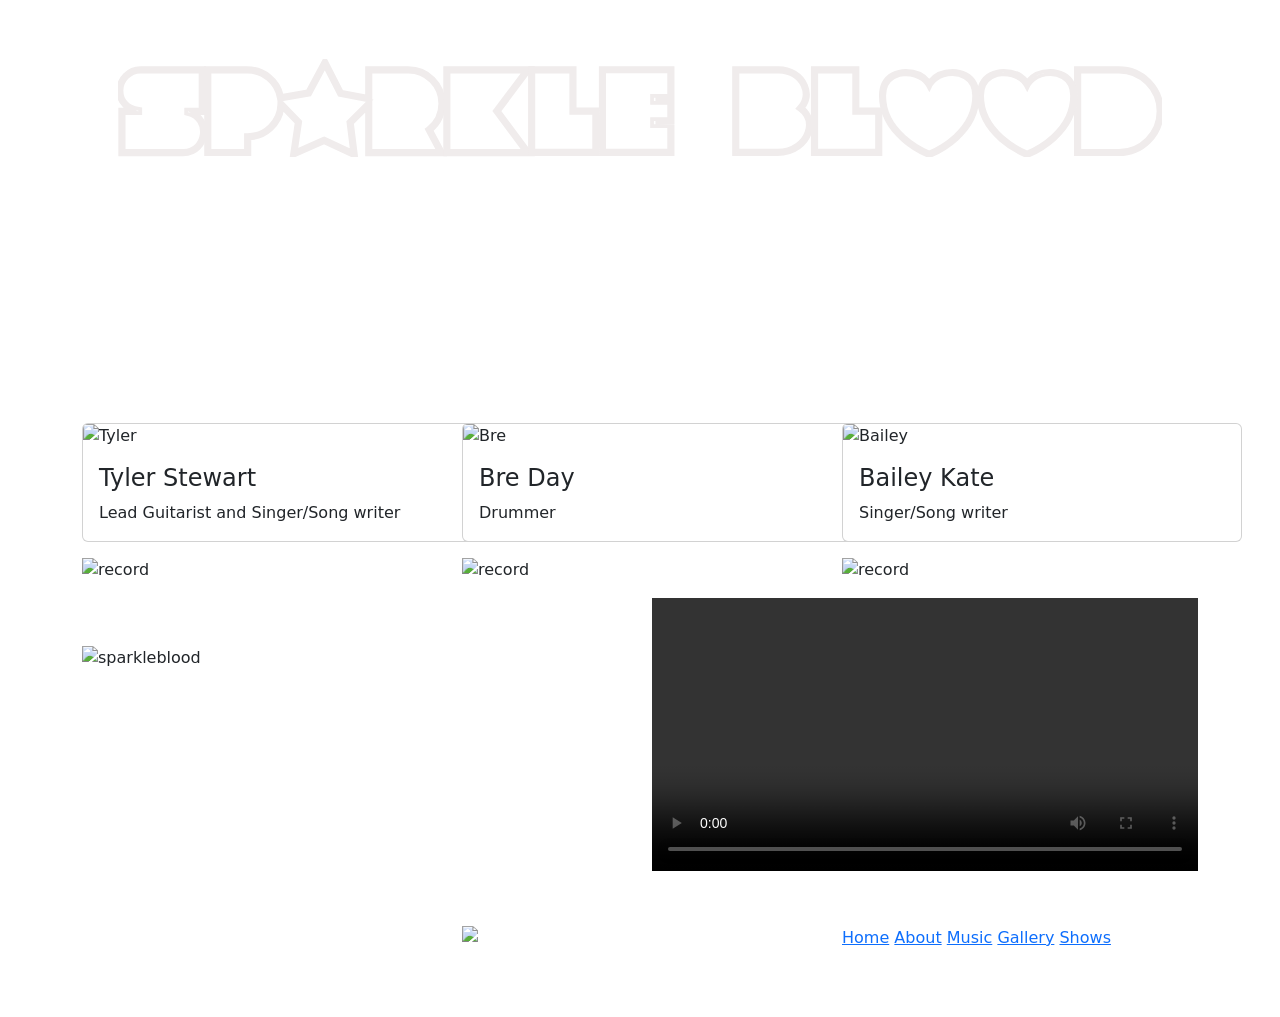
==== SparkelBlood_WebPage/about.html @ 2364d3a3 "Add files via upload" ====
<!DOCTYPE html>
<html lang="en">

<head>
    <meta charset="UTF-8">
    <meta name="viewport" content="width=device-width, initial-scale=1.0">
    <title>Sparkle Blood</title>
    <!-- Latest compiled and minified CSS -->
    <link href="https://cdn.jsdelivr.net/npm/bootstrap@5.3.3/dist/css/bootstrap.min.css" rel="stylesheet">
    <!--font awesome 4 CDN-->
    <link rel="stylesheet" href="https://cdnjs.cloudflare.com/ajax/libs/font-awesome/4.7.0/css/font-awesome.min.css">
    <!--lightbox CSS-->
    <link href="path/to/lightbox.css" rel="stylesheet" />
    <!--My CSS-->
    <link href="CSS/sparkle.css" rel="stylesheet">
    <!--AOS-->
    <link href="https://unpkg.com/aos@2.3.1/dist/aos.css" rel="stylesheet">

    <!-- Latest compiled JavaScript -->
    <script src="https://cdn.jsdelivr.net/npm/bootstrap@5.3.3/dist/js/bootstrap.bundle.min.js"></script>
    <!--font awesome-->
    <style>
        @import url('https://fonts.googleapis.com/css2?family=Monoton&display=swap');
    </style>

</head>

<body>
    <!---------------------------collapsing navbar------------------------->
    <nav class="navbar navbar-expand-sm navbar-dark">
        <div class="container-fluid">
            <button class="navbar-toggler" type="button" data-bs-toggle="collapse" data-bs-target="#collapsibleNavbar">
                <span class="navbar-toggler-icon"></span>
            </button>
            <div class="collapse navbar-collapse" id="collapsibleNavbar">
                <ul class="navbar-nav">
                    <li class="nav-item">
                        <a class="nav-link" href="index.html">Home</a>
                    </li>
                    <li class="nav-item">
                        <a class="nav-link" href="about.html">About</a>
                    </li>
                    <li class="nav-item">
                        <a class="nav-link" href="music.html">Music</a>
                    </li>
                    <li class="nav-item">
                        <a class="nav-link" href="gallery.html">Gallery</a>
                    </li>
                    <li class="nav-item">
                        <a class="nav-link" href="shows.html">Shows</a>
                    </li>
                </ul>
            </div>
        </div>
    </nav>


    <!---------------------------------------Header--------------------------------------->

    <header class=" hero p-0 d-flex justify-content-center align-items-center">
        <!------------------- video goes here -------------------------->

        <video autoplay muted loop playsinline id="video-background">
            <source src="Assets/Videos/HeroVid.webm" type="video/webm">
            <source src="Assets/Videos/HeroVid.MP4" type="video/mp4">

            Your browser does not support the video.
        </video>
        <div class="hero-content container p-5 position-absolute">
            <svg xmlns="http://www.w3.org/2000/svg" viewBox="0 0 280.76 26.43">
                <defs>
                    <style>
                        .st1 {
                            stroke: #f0ecec;
                        }

                        .st1,
                        .st2 {
                            fill: none;
                            stroke-miterlimit: 10;
                        }

                        .st2 {
                            stroke: #f0ecec;
                        }
                    </style>
                </defs>
                <g id="blood">
                    <g>
                        <path class="st2"
                            d="M177.33,25.58h-11.66V2.44h12.01c3.23,0,6.09,1.75,7.29,4.46.95,2.14.66,4.44-.76,6.25,1.97,1.68,2.68,4.22,1.86,6.74-.93,2.83-3.99,5.69-8.74,5.69ZM166.59,24.66h10.74c4.28,0,7.03-2.54,7.86-5.05.76-2.32.05-4.57-1.91-6.01l-.41-.3.34-.38c1.43-1.58,1.78-3.69.92-5.63-1.05-2.38-3.58-3.91-6.44-3.91h-11.09v21.29Z" />
                        <path class="st2"
                            d="M205.05,25.58h-18.19V2.44h12.03v11.11h6.16v12.03ZM187.79,24.66h16.34v-10.18h-6.16V3.37h-10.18v21.29Z" />
                        <path class="st2"
                            d="M269.19,25.61h-11.57V2.44h11.57c6.38,0,11.57,5.2,11.57,11.6s-5.19,11.57-11.57,11.57ZM258.55,24.69h10.64c5.87,0,10.64-4.77,10.64-10.64s-4.77-10.68-10.64-10.68h-10.64v21.32Z" />
                        <path class="st2"
                            d="M244.54,26.14l-.22-.06.17-.43-.19.42c-1.31-.53-12.83-5.5-12.83-16.17,0-6.55,6.05-6.74,6.74-6.74,3.6,0,5.5,1.81,6.27,2.81.76-1,2.64-2.81,6.28-2.81.69,0,6.74.19,6.74,6.74,0,10.33-10.66,15.27-12.8,16.15l-.18.07ZM238.22,4.1c-.97,0-5.82.28-5.82,5.81,0,9.72,10.27,14.47,12.09,15.24,2.32-.99,12.09-5.7,12.09-15.24,0-5.53-4.84-5.81-5.82-5.81-4.32,0-5.84,2.89-5.86,2.92l-.39.81-.43-.78c-.16-.3-1.72-2.94-5.87-2.94Z" />
                        <path class="st2"
                            d="M218.21,26.14l-.21-.06.18-.43-.19.42c-1.31-.53-12.83-5.51-12.83-16.16,0-6.55,6.05-6.74,6.74-6.74,3.6,0,5.5,1.82,6.28,2.82.78-1,2.69-2.82,6.28-2.82.69,0,6.74.19,6.74,6.74,0,10.33-10.67,15.27-12.8,16.15l-.18.07ZM211.89,4.1c-.97,0-5.82.28-5.82,5.81,0,9.72,10.27,14.47,12.09,15.24,2.32-.99,12.09-5.7,12.09-15.24,0-5.53-4.84-5.81-5.82-5.81-4.32,0-5.84,2.89-5.86,2.92l-.39.81-.43-.78c-.17-.3-1.73-2.94-5.87-2.94Z" />
                    </g>
                </g>
                <g id="sparkle">
                    <path class="st1"
                        d="M17.57,25.63H.57v-12h2.72c-2.09-1.02-3.29-2.86-3.29-5.19C0,5.26,2.8,2.46,5.98,2.46h17.12v12.1h-2.42c2.18,1.25,2.98,3.62,2.74,5.73-.28,2.57-2.24,5.34-5.86,5.34ZM1.5,24.7h16.07c3.07,0,4.69-2.27,4.94-4.52.25-2.21-.85-4.75-3.84-5.42l-.36-.08v-1.06h3.87V3.38H5.98C3.29,3.38.93,5.75.93,8.44s1.7,4.4,4.67,4.97l.37.07v1.07H1.5v10.15Z" />
                    <path class="st1"
                        d="M64.05,26.43l-8.64-4.05-8.72,3.88,1.34-9.15-3.82-3.95c-.59,4.46-4.35,7.97-8.89,8.2v4.23h-11.65V2.46h11.09c4.51,0,8.36,3.1,9.31,7.43l6.89-1.17L55.64,0l4.52,8.81,6.8,1.29V2.46h11.12c5.24,0,9.51,4.26,9.51,9.51,0,2.8-1.21,5.4-3.33,7.2l3.45,6.47h-20.75v-12.4l-4.05,4.03,1.15,9.17ZM55.43,21.37l7.5,3.51-1-7.95,5.77-5.74-8.17-1.54-3.92-7.65-4.06,7.57-8.23,1.4-.08-.46c-.7-4.12-4.27-7.12-8.48-7.12h-10.17v21.29h9.8v-4.22h.46c4.6,0,8.42-3.75,8.51-8.35l.02-1.11,5.62,5.82-1.16,7.93,7.57-3.37ZM67.88,24.7h18.28l-3.09-5.79.31-.24c2.08-1.62,3.28-4.07,3.28-6.71,0-4.73-3.85-8.58-8.58-8.58h-10.2v21.32Z" />
                    <path class="st1"
                        d="M111.12,25.63h-23.15V2.46h23.16l-8.66,11.57,8.66,11.6ZM88.89,24.7h20.38l-7.97-10.68,7.97-10.64h-20.38v21.32Z" />
                    <g>
                        <path class="st1"
                            d="M149.15,25.57h-19.33V2.43h19.33v8.41l-4.6.03h4.6v6.26l-4.6.03h4.6v8.41ZM130.74,24.64h17.48v-6.56h-4.6v-1.88h4.6v-4.41h-4.6v-1.88h4.6V3.35h-17.48v21.29Z" />
                        <path class="st1"
                            d="M128.97,25.6h-18.19V2.46h12.03v11.11h6.16v12.03ZM111.7,24.67h16.34v-10.18h-6.16V3.38h-10.18v21.29Z" />
                    </g>
                </g>
            </svg>
            <h2 class="text-white text-center">Lethbridge, AB</h2>
        </div>
    </header><!-- End Hero -->

    <section>
        <div class="container text-white">
            <div class="row my-5">
                <div class="col-sm-12 text-center">
                    <h1>MEET SPARKLE BLOOD!</h1>
                    <hr>
                    <p>These are the folks that make the magic happen!</p>
                </div>
            </div>
            <div class="row">
                <div class="col-sm-4" data-aos="flip-right" data-aos-easing="ease-in-back" data-aos-delay="300"
                    data-aos-offset="0">
                    <div class="card" style="width:400px">
                        <img class="card-img-top img-fluid"
                            src="Assets/images/Tyler Stewart - photo courtesy Angeline Simon.jpg" alt="Tyler">
                        <div class="card-body">
                            <h4 class="card-title">Tyler Stewart</h4>
                            <p class="card-text">Lead Guitarist and Singer/Song writer</p>
                        </div>
                    </div>
                </div>
                <div class="col-sm-4" data-aos="flip-left" data-aos-easing="ease-in-back" data-aos-delay="300"
                    data-aos-offset="0">
                    <div class="card" style="width:400px">
                        <img class="card-img-top img-fluid"
                            src="Assets/images/Bre Day - photo courtesy Angeline Simon.jpg" alt="Bre">
                        <div class="card-body">
                            <h4 class="card-title">Bre Day</h4>
                            <p class="card-text">Drummer</p>
                        </div>
                    </div>
                </div>
                <div class="col-sm-4" data-aos="flip-right" data-aos-easing="ease-in-back" data-aos-delay="300"
                    data-aos-offset="0">
                    <div class="card" style="width:400px">
                        <img class="card-img-top img-fluid"
                            src="Assets/images/Bailey Kate - photo courtesy Angeline Simon.jpg" alt="Bailey">
                        <div class="card-body">
                            <h4 class="card-title">Bailey Kate</h4>
                            <p class="card-text">Singer/Song writer</p>
                        </div>
                    </div>
                </div>
            </div>
        </div>

        <div class="container justify-content-center">
            <div class="row">
                <div class="col-sm-4" data-aos="zoom-in-right">
                    <img class="img-fluid my-sm-3" src="/Assets/images/record.png" alt="record">
                </div>
                <div class="col-sm-4" data-aos="zoom-in-down">
                    <img class="img-fluid my-sm-3" src="/Assets/images/record.png" alt="record">
                </div>
                <div class="col-sm-4" data-aos="zoom-in-left">
                    <img class="img-fluid my-sm-3" src="/Assets/images/record.png" alt="record">
                </div>
            </div>
            <div class="row">
                <div class="col-sm-6 py-5 justify-content-center" data-aos="fade-up">
                    <img class="img-fluid" src="Assets/images/TheBand_-_photo_courtesy_Angeline_Simon.jpg"
                        alt="sparkleblood">
                </div>
                <div class="col-sm-6" data-aos="fade-up">
                    <video class="img-fluid" controls width="1920" height="1440">
                        <source src="assets/Videos/concert.webm" type="video/webm">
                        <source src="assets/Videos/concert.mp4" type="video/mp4">
                        Your browser doesn't support the video tag.
                    </video>
                </div>
            </div>
        </div>
    </section>

    <footer class="py-5">
        <div class="container text-white">
            <div class="row">
                <div class="col-sm-4">
                    <i class="fa fa-instagram" style="font-size:42px"></i>
                    <i class="fa fa-facebook-square" style="font-size:42px"></i>
                    <i class="fa fa-spotify" style="font-size:42px"></i>
                </div>
                <div class="col-sm-4">
                    <img src="Assets/Logo/sparkleBlood.png" alt="logo">
                </div>
                <div class="col-sm-4">
                    <p>
                        <a class="mr-5" href="index.html">Home</a>
                        <a class="mr-5" href="about.html">About</a>
                        <a class="mr-5" href="music.html">Music</a>
                        <a class="mr-5" href="gallery.html">Gallery</a>
                        <a class="mr-5" href="shows.html">Shows</a>
                    </p>
                </div>
            </div>
        </div>
    </footer>

</body>
<script src="path/to/lightbox.js"></script>
<script src="https://unpkg.com/aos@2.3.1/dist/aos.js"></script>
<script>
    AOS.init();
</script>
<script src="https://cdn.jsdelivr.net/npm/gsap@3.14.1/dist/gsap.min.js"></script>

<script src="https://cdn.jsdelivr.net/npm/gsap@3.14.1/dist/DrawSVGPlugin.min.js"></script>
<script src="Js/svgDraw.js"></script>

</html>
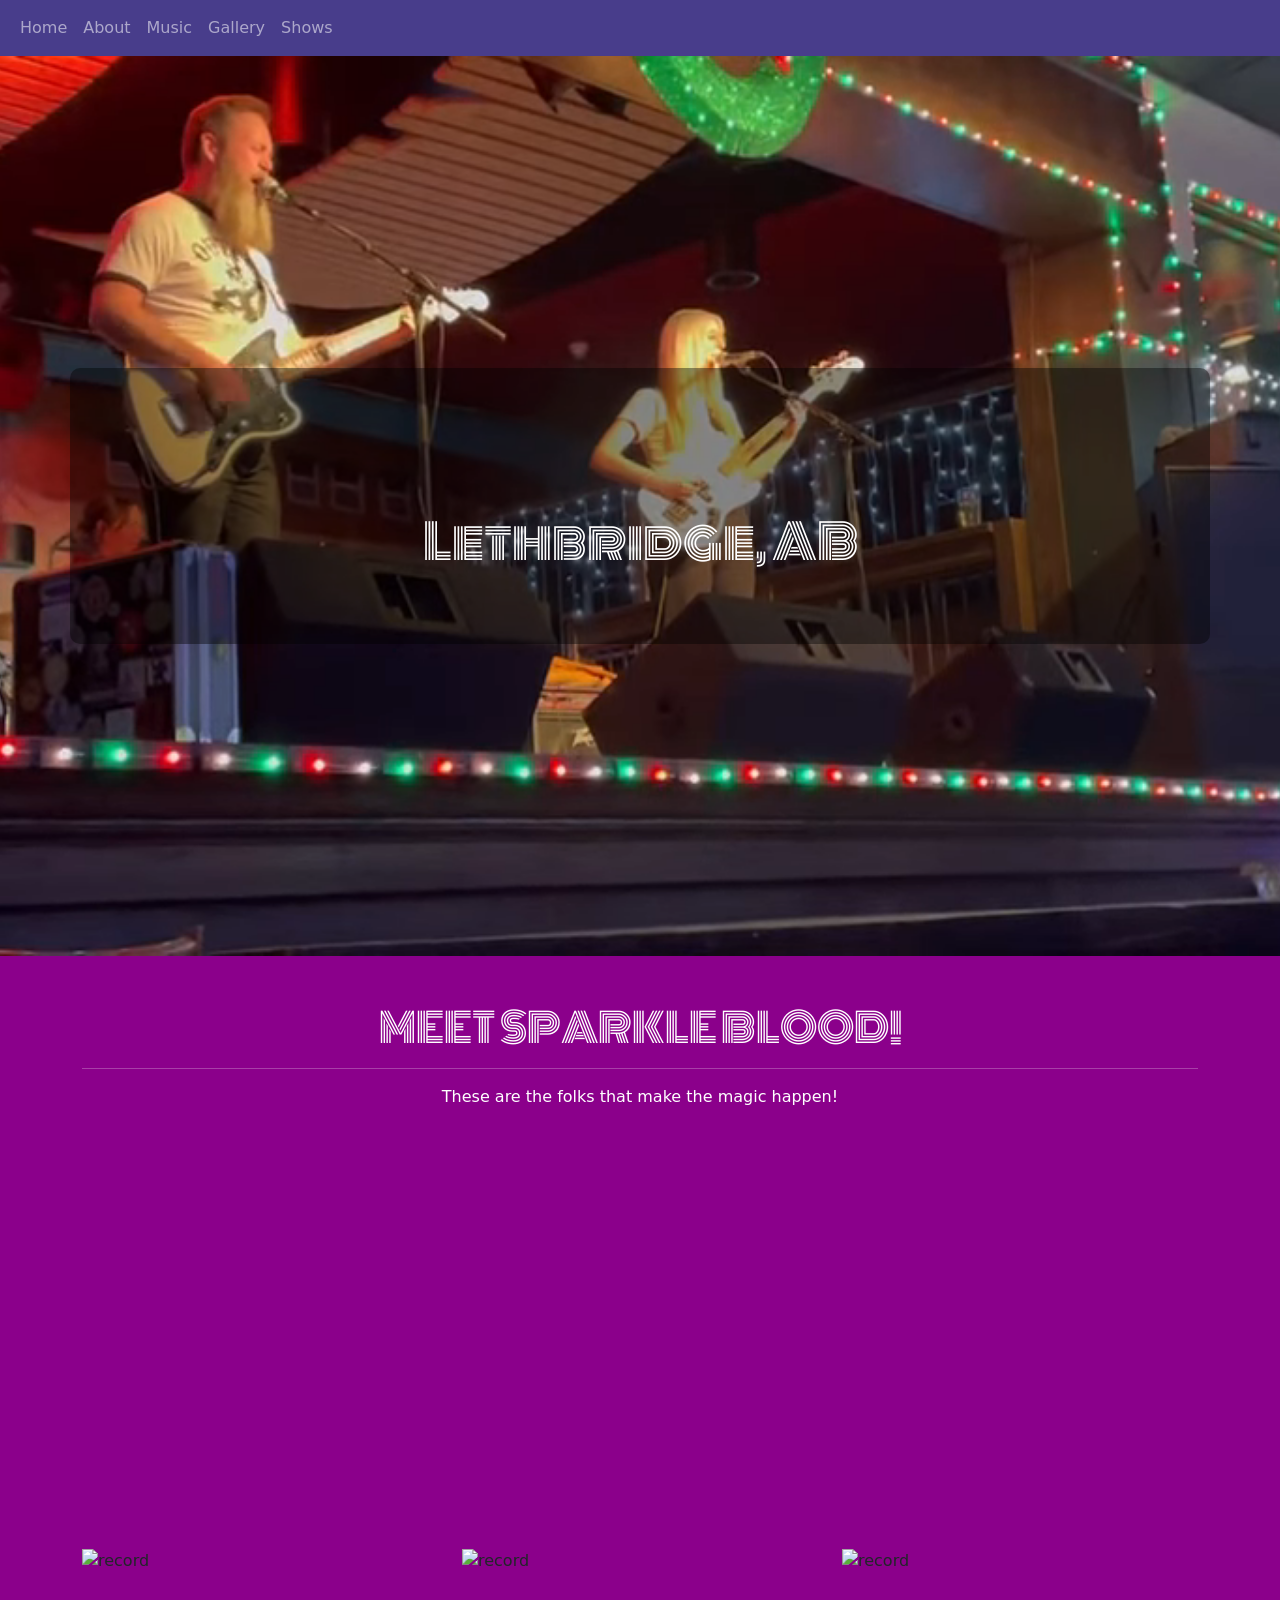
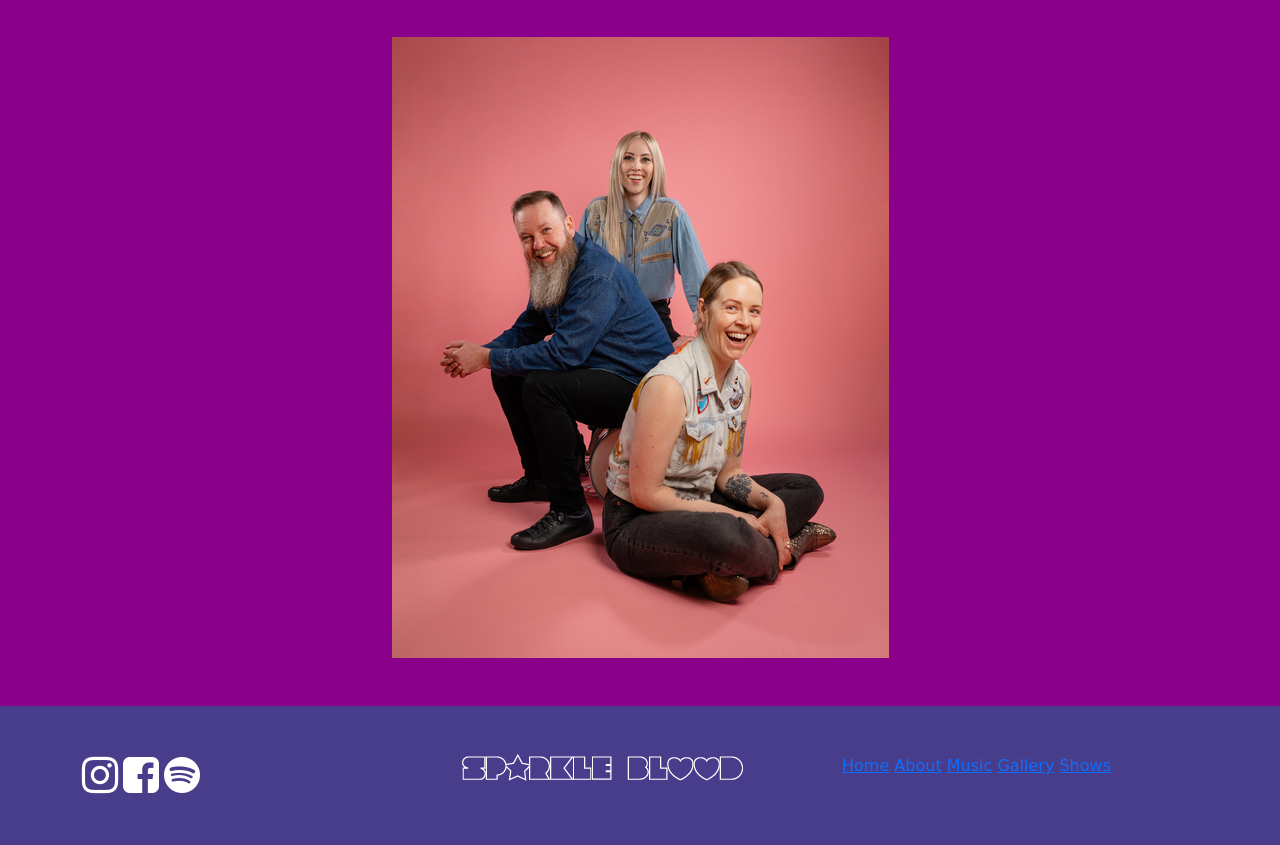
==== commit c955e8b5: "Add files via upload" ====
--- a/SparkelBlood_WebPage/about.html
+++ b/SparkelBlood_WebPage/about.html
@@ -10,7 +10,7 @@
     <!--font awesome 4 CDN-->
     <link rel="stylesheet" href="https://cdnjs.cloudflare.com/ajax/libs/font-awesome/4.7.0/css/font-awesome.min.css">
     <!--lightbox CSS-->
-    <link href="path/to/lightbox.css" rel="stylesheet" />
+    <link href="lightbox/css/lightbox.css" rel="stylesheet" />
     <!--My CSS-->
     <link href="CSS/sparkle.css" rel="stylesheet">
     <!--AOS-->
@@ -132,7 +132,7 @@
                     data-aos-offset="0">
                     <div class="card" style="width:400px">
                         <img class="card-img-top img-fluid"
-                            src="Assets/images/Tyler Stewart - photo courtesy Angeline Simon.jpg" alt="Tyler">
+                            src="Assets/images/Tyler-Stewart---photo-courtesy-Angeline-Simon.jpg" alt="Tyler">
                         <div class="card-body">
                             <h4 class="card-title">Tyler Stewart</h4>
                             <p class="card-text">Lead Guitarist and Singer/Song writer</p>
@@ -143,7 +143,7 @@
                     data-aos-offset="0">
                     <div class="card" style="width:400px">
                         <img class="card-img-top img-fluid"
-                            src="Assets/images/Bre Day - photo courtesy Angeline Simon.jpg" alt="Bre">
+                            src="Assets/images/Bre-Day---photo-courtesy-Angeline-Simon.jpg" alt="Bre">
                         <div class="card-body">
                             <h4 class="card-title">Bre Day</h4>
                             <p class="card-text">Drummer</p>
@@ -154,7 +154,7 @@
                     data-aos-offset="0">
                     <div class="card" style="width:400px">
                         <img class="card-img-top img-fluid"
-                            src="Assets/images/Bailey Kate - photo courtesy Angeline Simon.jpg" alt="Bailey">
+                            src="Assets/images/Bailey-Kate---photo-courtesy-Angeline-Simon.jpg" alt="Bailey">
                         <div class="card-body">
                             <h4 class="card-title">Bailey Kate</h4>
                             <p class="card-text">Singer/Song writer</p>
@@ -177,16 +177,9 @@
                 </div>
             </div>
             <div class="row">
-                <div class="col-sm-6 py-5 justify-content-center" data-aos="fade-up">
+                <div class="col-sm-12 py-5 text-center" data-aos="fade-up">
                     <img class="img-fluid" src="Assets/images/TheBand_-_photo_courtesy_Angeline_Simon.jpg"
                         alt="sparkleblood">
-                </div>
-                <div class="col-sm-6" data-aos="fade-up">
-                    <video class="img-fluid" controls width="1920" height="1440">
-                        <source src="assets/Videos/concert.webm" type="video/webm">
-                        <source src="assets/Videos/concert.mp4" type="video/mp4">
-                        Your browser doesn't support the video tag.
-                    </video>
                 </div>
             </div>
         </div>
@@ -217,7 +210,7 @@
     </footer>
 
 </body>
-<script src="path/to/lightbox.js"></script>
+<script src="lightbox/js/lightbox-plus-jquery.js"></script>
 <script src="https://unpkg.com/aos@2.3.1/dist/aos.js"></script>
 <script>
     AOS.init();
--- a/SparkelBlood_WebPage/CSS/sparkle.css
+++ b/SparkelBlood_WebPage/CSS/sparkle.css
@@ -0,0 +1,63 @@
+#sparkle,
+#blood {
+    visibility: hidden;
+}
+
+.logo {
+
+    z-index: 10;
+
+}
+
+.hero {
+    height: 100vh;
+    position: relative;
+    overflow: hidden;
+    display: flex;
+    justify-content: center;
+    align-items: center;
+    text-align: center;
+    color: aliceblue;
+
+}
+
+#video-background {
+    top: 0;
+    left: 0;
+    width: 100%;
+    height: 100%;
+    object-fit: cover;
+    z-index: -1;
+}
+
+.hero-content {
+    z-index: 1;
+    padding: 20px;
+    background-color: rgba(0, 0, 0, 0.4);
+    border-radius: 10px;
+
+}
+
+.hero-content h2 {
+    font-size: 3em;
+    margin-bottom: 0.5em;
+}
+
+h1,
+h2 {
+    font-family: "Monoton", sans-serif;
+    font-weight: 400;
+    font-style: normal;
+}
+
+nav {
+    background-color: darkslateblue
+}
+
+footer {
+    background-color: darkslateblue
+}
+
+body {
+    background-color: darkmagenta;
+}
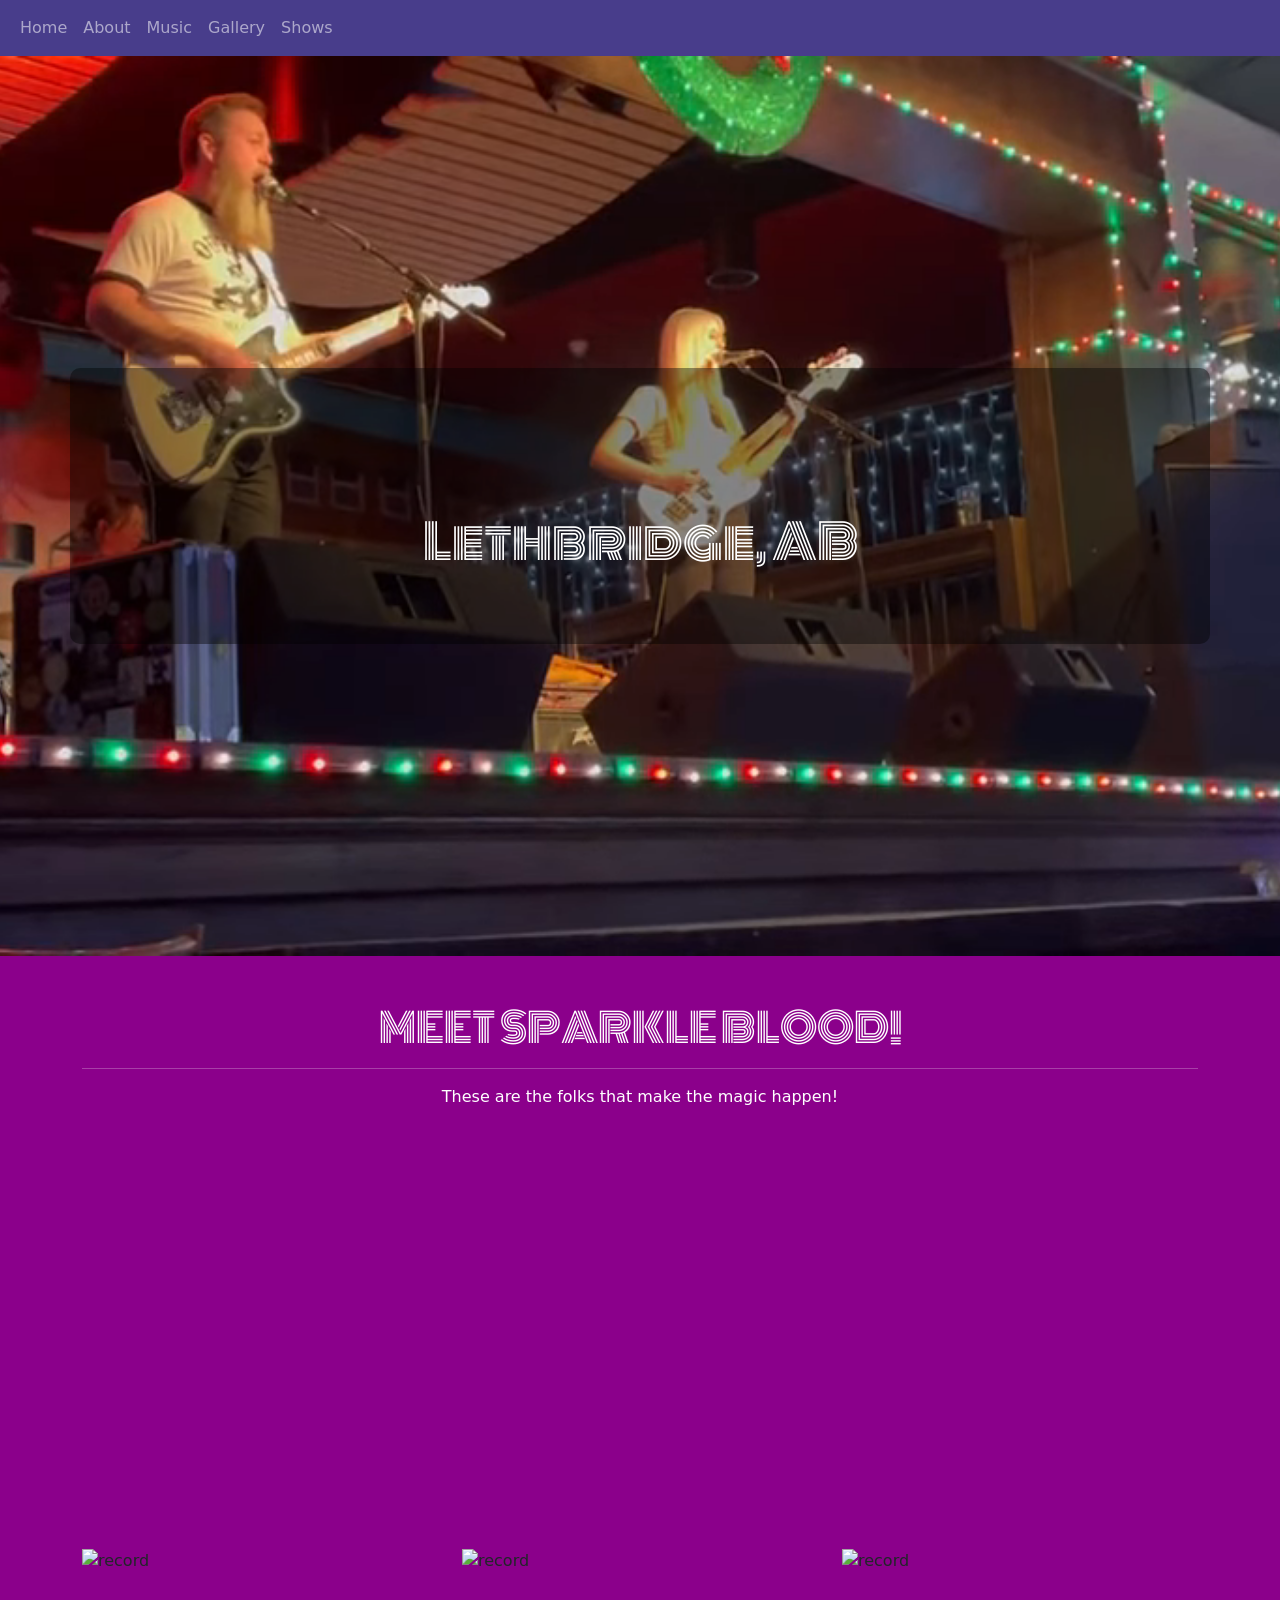
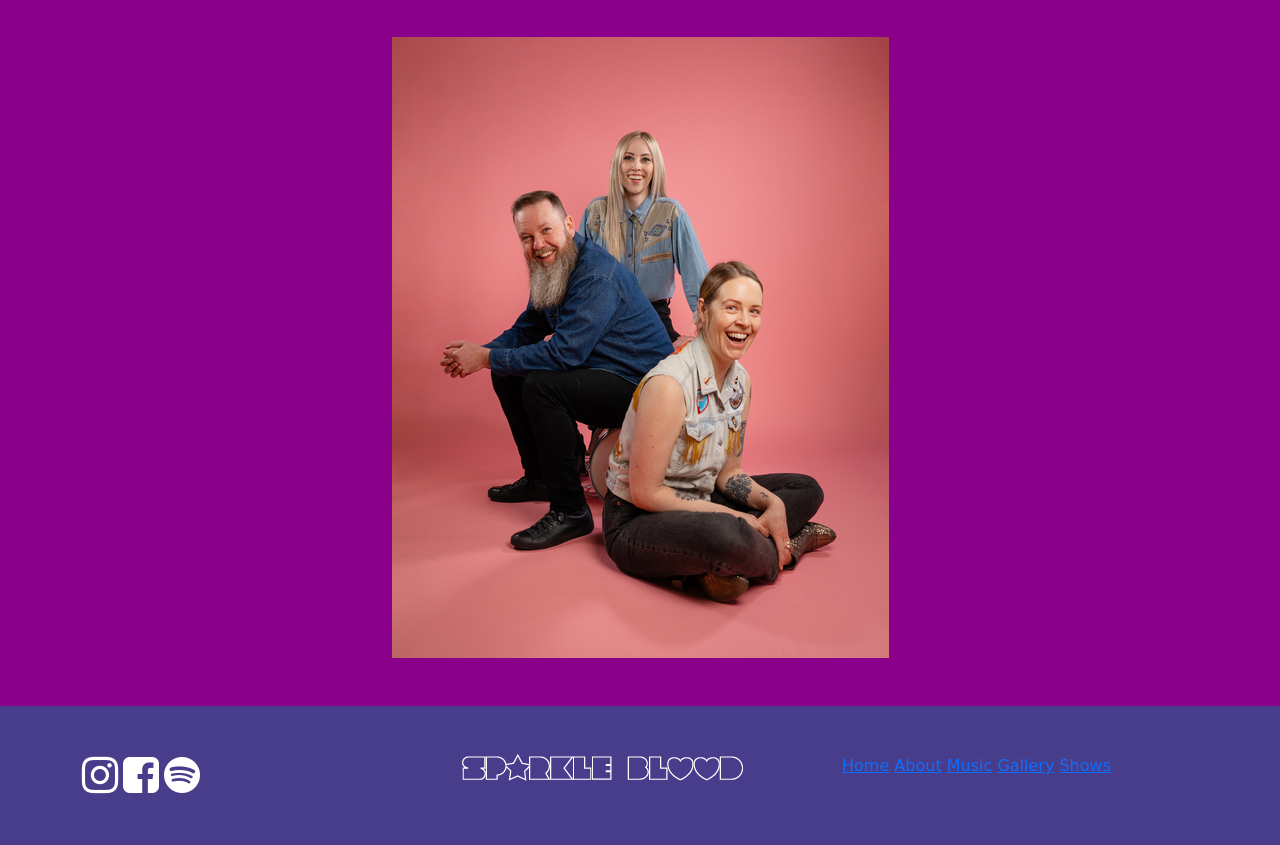
==== commit 79027e79: "Add files via upload" ====
--- a/SparkelBlood_WebPage/about.html
+++ b/SparkelBlood_WebPage/about.html
@@ -167,13 +167,13 @@
         <div class="container justify-content-center">
             <div class="row">
                 <div class="col-sm-4" data-aos="zoom-in-right">
-                    <img class="img-fluid my-sm-3" src="/Assets/images/record.png" alt="record">
+                    <img class="img-fluid my-sm-3" src="/Assets/images/record-01.png" alt="record">
                 </div>
                 <div class="col-sm-4" data-aos="zoom-in-down">
-                    <img class="img-fluid my-sm-3" src="/Assets/images/record.png" alt="record">
+                    <img class="img-fluid my-sm-3" src="/Assets/images/record-01.png" alt="record">
                 </div>
                 <div class="col-sm-4" data-aos="zoom-in-left">
-                    <img class="img-fluid my-sm-3" src="/Assets/images/record.png" alt="record">
+                    <img class="img-fluid my-sm-3" src="/Assets/images/record-01.png" alt="record">
                 </div>
             </div>
             <div class="row">
